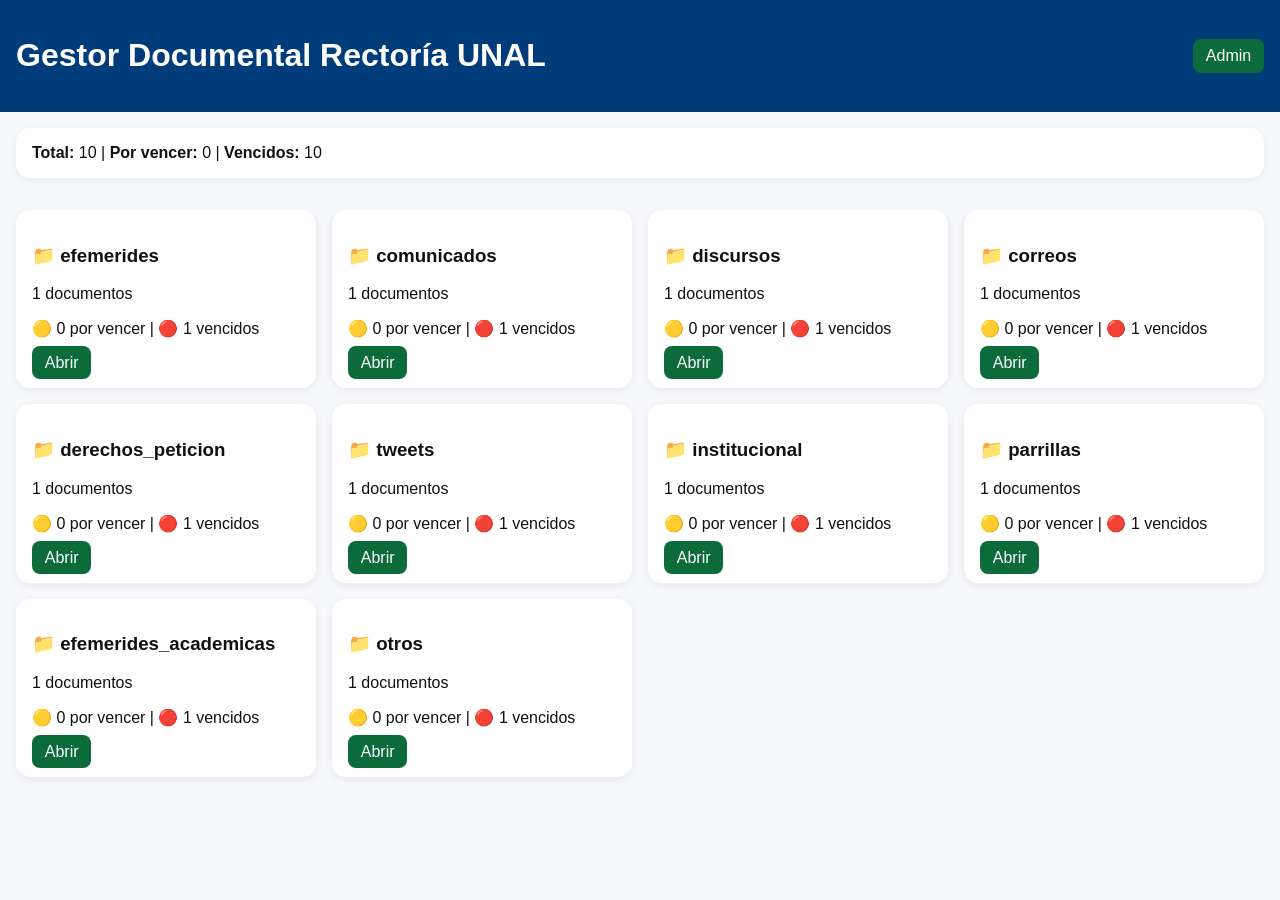
==== index.html @ 6cd7b398 "Implementa plataforma estática de gestión documental y módulo admin" ====
<!doctype html>
<html lang="es">
<head>
  <meta charset="UTF-8" />
  <meta name="viewport" content="width=device-width, initial-scale=1.0" />
  <title>Gestor Rectoría UNAL</title>
  <link rel="stylesheet" href="css/styles.css" />
</head>
<body>
<header class="topbar"><h1>Gestor Documental Rectoría UNAL</h1><a href="admin/index.html" class="btn">Admin</a></header>
<main>
<section id="resumen" class="stats"></section>
<section id="categorias" class="grid"></section>
</main>
<script src="js/app.js"></script>
</body>
</html>
---- css/styles.css ----
:root{--azul:#003b7a;--verde:#0b6b3a;--negro:#111;--blanco:#fff}body{font-family:Arial,sans-serif;margin:0;background:#f6f8fb;color:var(--negro)}.topbar{display:flex;gap:1rem;align-items:center;justify-content:space-between;padding:1rem;background:var(--azul);color:#fff}.grid{display:grid;grid-template-columns:repeat(auto-fit,minmax(240px,1fr));gap:1rem;padding:1rem}.card{background:#fff;border-radius:14px;padding:1rem;box-shadow:0 2px 8px #0001}.btn{background:var(--verde);color:#fff;padding:.5rem .8rem;border:0;border-radius:8px;text-decoration:none;cursor:pointer}.list{padding:1rem;display:grid;gap:1rem}.doc{background:#fff;border-radius:12px;padding:1rem}.actions{display:flex;gap:.5rem;flex-wrap:wrap;margin-top:.7rem}.badge{padding:.2rem .5rem;border-radius:999px;background:#eee}.institutional-block{background:#e9f0ff;border-left:4px solid var(--azul);padding:.6rem;margin:.8rem 0}.stats{padding:1rem}
@media (max-width:640px){.topbar{flex-wrap:wrap}}
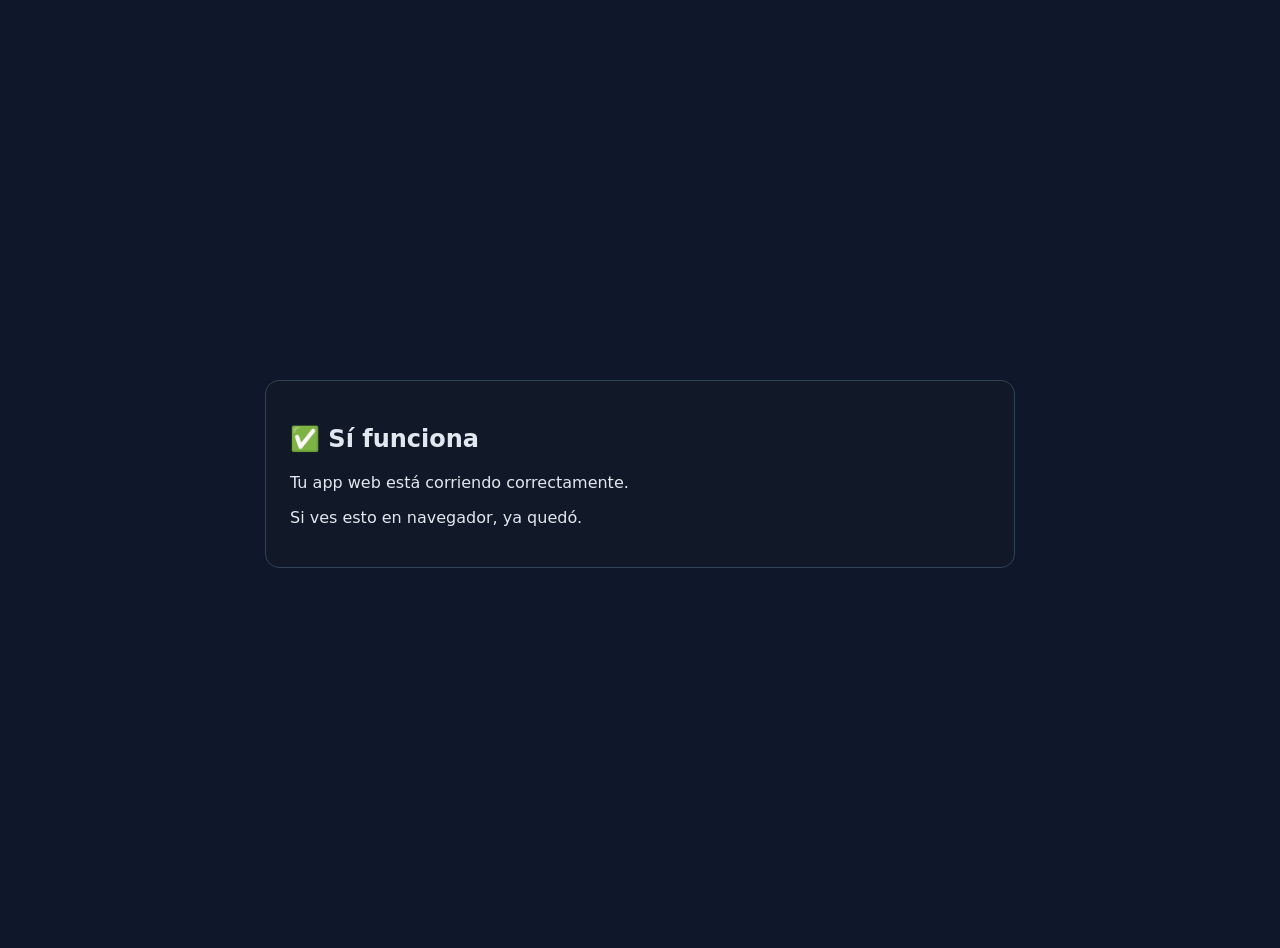
==== commit b35df55c: "fix: servir pagina web robusta con index.html" ====
--- a/index.html
+++ b/index.html
@@ -1,17 +1,22 @@
 <!doctype html>
 <html lang="es">
 <head>
-  <meta charset="UTF-8" />
-  <meta name="viewport" content="width=device-width, initial-scale=1.0" />
-  <title>Gestor Rectoría UNAL</title>
-  <link rel="stylesheet" href="css/styles.css" />
+  <meta charset="utf-8" />
+  <meta name="viewport" content="width=device-width, initial-scale=1" />
+  <title>Escritos - Funcionando</title>
+  <style>
+    body { font-family: system-ui, sans-serif; margin: 0; background: #0f172a; color: #e2e8f0; }
+    main { min-height: 100vh; display: grid; place-items: center; padding: 24px; }
+    .card { max-width: 700px; width: 100%; background: #111827; border: 1px solid #334155; border-radius: 14px; padding: 24px; }
+  </style>
 </head>
 <body>
-<header class="topbar"><h1>Gestor Documental Rectoría UNAL</h1><a href="admin/index.html" class="btn">Admin</a></header>
-<main>
-<section id="resumen" class="stats"></section>
-<section id="categorias" class="grid"></section>
-</main>
-<script src="js/app.js"></script>
+  <main>
+    <section class="card">
+      <h1>✅ Sí funciona</h1>
+      <p>Tu app web está corriendo correctamente.</p>
+      <p>Si ves esto en navegador, ya quedó.</p>
+    </section>
+  </main>
 </body>
 </html>
